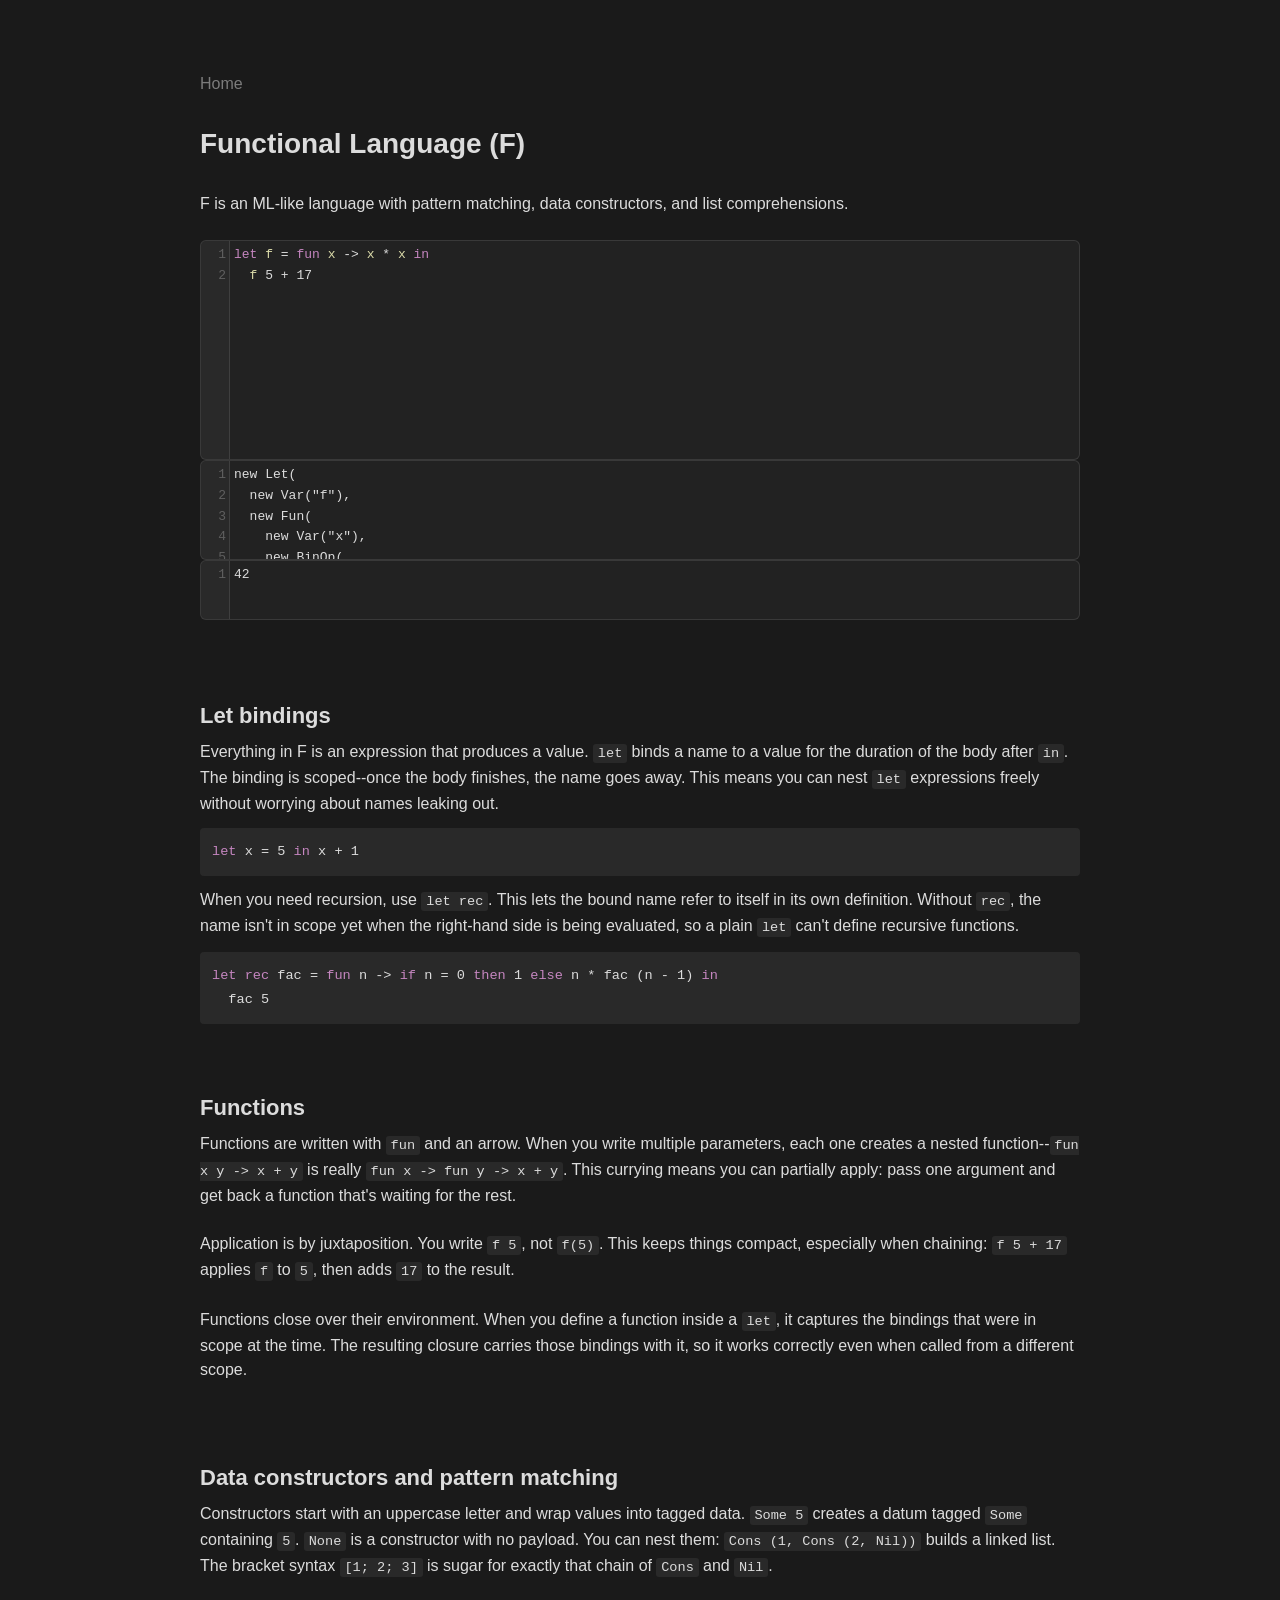
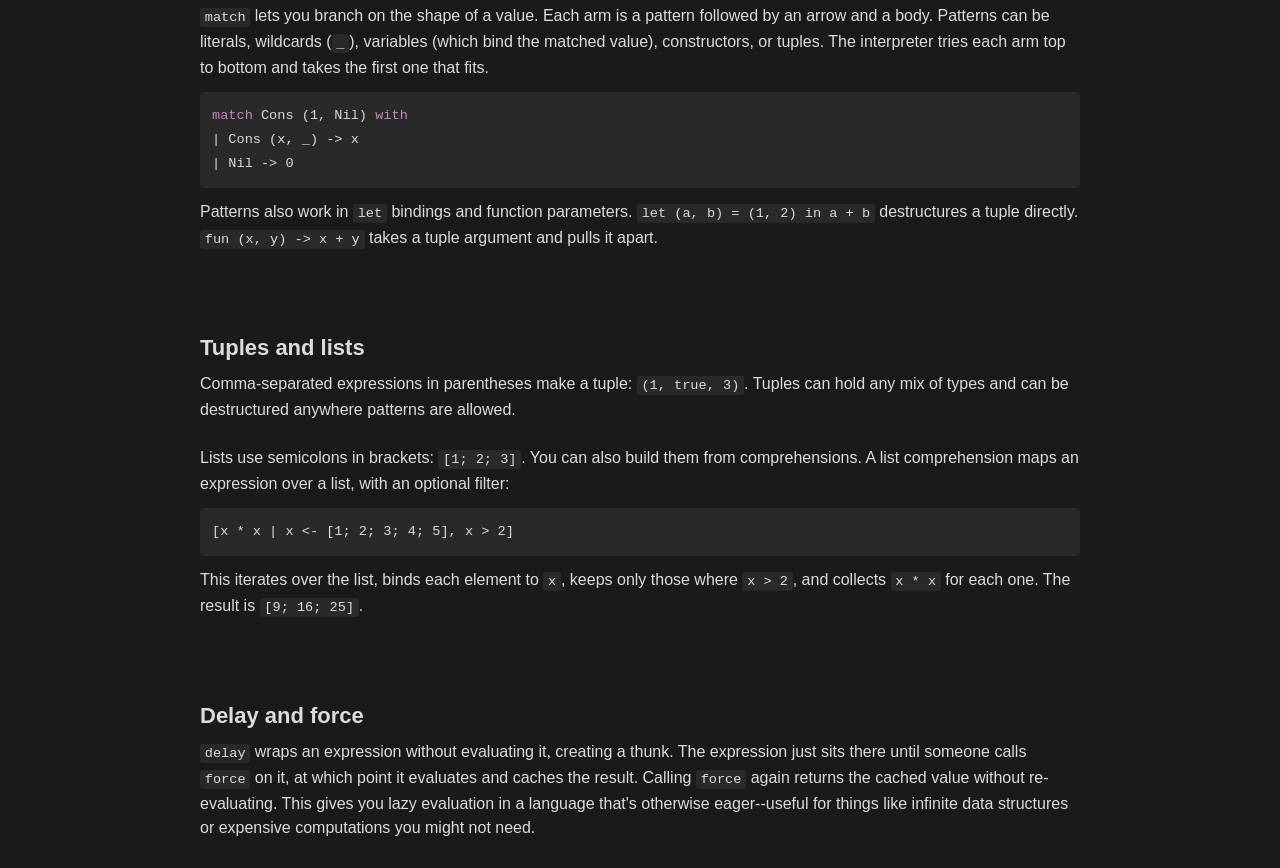
==== func.html @ e713cedb "Initial commit: language playground demo site Co-Authored-By: Claude Opus 4.6 <noreply@anthropic.com" ====
<!DOCTYPE html>
<html lang="en">
<head>
  <meta charset="utf-8">
  <meta name="viewport" content="width=device-width, initial-scale=1">
  <title>Functional Language</title>
  <link rel="stylesheet" href="lib/codemirror.css">
  <link rel="stylesheet" href="style.css">

  <script src="lib/helpers.js"></script>
  <script src="lib/lang.js"></script>
  <script src="lib/tests.js"></script>
  <script src="lib/IndentingOutputStream.js"></script>
  <script src="lib/playground.js"></script>
  <script src="lib/beautify.js"></script>

  <script src="lib/jquery-2.1.1.min.js"></script>
  <script src="lib/codemirror.js"></script>
  <script src="lib/ohm.min.js"></script>

  <script src="func/F.js"></script>
  <script src="func/interp.js"></script>
  <script src="func/prettyPrint.js"></script>
</head>
<body>
  <main class="content">
    <p class="back-link"><a href="index.html">Home</a></p>
    <h1>Functional Language (F)</h1>
    <p class="subtitle">F is an ML-like language with pattern matching, data constructors, and list comprehensions.</p>
      <script>
        F.evalAST = interp;
      </script>
      <script>
        insertPlayground(
          F,
          'let f = fun x -> x * x in\n  f 5 + 17'
        );
      </script>

      <div class="docs">
        <h2>Let bindings</h2>
        <p>Everything in F is an expression that produces a value. <code>let</code> binds a name to a value for the duration of the body after <code>in</code>. The binding is scoped--once the body finishes, the name goes away. This means you can nest <code>let</code> expressions freely without worrying about names leaking out.</p>
<pre><code><span class="let">let</span> x = 5 <span class="in">in</span> x + 1</code></pre>
        <p>When you need recursion, use <code>let rec</code>. This lets the bound name refer to itself in its own definition. Without <code>rec</code>, the name isn't in scope yet when the right-hand side is being evaluated, so a plain <code>let</code> can't define recursive functions.</p>
<pre><code><span class="let">let</span> <span class="rec">rec</span> fac = <span class="fun">fun</span> n -> <span class="if">if</span> n = 0 <span class="then">then</span> 1 <span class="else">else</span> n * fac (n - 1) <span class="in">in</span>
  fac 5</code></pre>

        <h2>Functions</h2>
        <p>Functions are written with <code>fun</code> and an arrow. When you write multiple parameters, each one creates a nested function--<code>fun x y -> x + y</code> is really <code>fun x -> fun y -> x + y</code>. This currying means you can partially apply: pass one argument and get back a function that's waiting for the rest.</p>
        <p>Application is by juxtaposition. You write <code>f 5</code>, not <code>f(5)</code>. This keeps things compact, especially when chaining: <code>f 5 + 17</code> applies <code>f</code> to <code>5</code>, then adds <code>17</code> to the result.</p>
        <p>Functions close over their environment. When you define a function inside a <code>let</code>, it captures the bindings that were in scope at the time. The resulting closure carries those bindings with it, so it works correctly even when called from a different scope.</p>

        <h2>Data constructors and pattern matching</h2>
        <p>Constructors start with an uppercase letter and wrap values into tagged data. <code>Some 5</code> creates a datum tagged <code>Some</code> containing <code>5</code>. <code>None</code> is a constructor with no payload. You can nest them: <code>Cons (1, Cons (2, Nil))</code> builds a linked list. The bracket syntax <code>[1; 2; 3]</code> is sugar for exactly that chain of <code>Cons</code> and <code>Nil</code>.</p>
        <p><code>match</code> lets you branch on the shape of a value. Each arm is a pattern followed by an arrow and a body. Patterns can be literals, wildcards (<code>_</code>), variables (which bind the matched value), constructors, or tuples. The interpreter tries each arm top to bottom and takes the first one that fits.</p>
<pre><code><span class="match">match</span> Cons (1, Nil) <span class="with">with</span>
| Cons (x, _) -> x
| Nil -> 0</code></pre>
        <p>Patterns also work in <code>let</code> bindings and function parameters. <code>let (a, b) = (1, 2) in a + b</code> destructures a tuple directly. <code>fun (x, y) -> x + y</code> takes a tuple argument and pulls it apart.</p>

        <h2>Tuples and lists</h2>
        <p>Comma-separated expressions in parentheses make a tuple: <code>(1, true, 3)</code>. Tuples can hold any mix of types and can be destructured anywhere patterns are allowed.</p>
        <p>Lists use semicolons in brackets: <code>[1; 2; 3]</code>. You can also build them from comprehensions. A list comprehension maps an expression over a list, with an optional filter:</p>
<pre><code>[x * x | x &lt;- [1; 2; 3; 4; 5], x > 2]</code></pre>
        <p>This iterates over the list, binds each element to <code>x</code>, keeps only those where <code>x > 2</code>, and collects <code>x * x</code> for each one. The result is <code>[9; 16; 25]</code>.</p>

        <h2>Delay and force</h2>
        <p><code>delay</code> wraps an expression without evaluating it, creating a thunk. The expression just sits there until someone calls <code>force</code> on it, at which point it evaluates and caches the result. Calling <code>force</code> again returns the cached value without re-evaluating. This gives you lazy evaluation in a language that's otherwise eager--useful for things like infinite data structures or expensive computations you might not need.</p>
      </div>
  </main>
</body>
</html>
---- lib/codemirror.css ----
/* BASICS */

.CodeMirror {
  /* Set height, width, borders, and global font properties here */
  font-family: monospace;
  height: 300px;
}
.CodeMirror-scroll {
  /* Set scrolling behaviour here */
  overflow: auto;
}

/* PADDING */

.CodeMirror-lines {
  padding: 4px 0; /* Vertical padding around content */
}
.CodeMirror pre {
  padding: 0 4px; /* Horizontal padding of content */
}

.CodeMirror-scrollbar-filler, .CodeMirror-gutter-filler {
  background-color: white; /* The little square between H and V scrollbars */
}

/* GUTTER */

.CodeMirror-gutters {
  border-right: 1px solid #ddd;
  background-color: #f7f7f7;
  white-space: nowrap;
}
.CodeMirror-linenumbers {}
.CodeMirror-linenumber {
  padding: 0 3px 0 5px;
  min-width: 20px;
  text-align: right;
  color: #999;
  -moz-box-sizing: content-box;
  box-sizing: content-box;
}

.CodeMirror-guttermarker { color: black; }
.CodeMirror-guttermarker-subtle { color: #999; }

/* CURSOR */

.CodeMirror div.CodeMirror-cursor {
  border-left: 1px solid black;
}
/* Shown when moving in bi-directional text */
.CodeMirror div.CodeMirror-secondarycursor {
  border-left: 1px solid silver;
}
.CodeMirror.cm-keymap-fat-cursor div.CodeMirror-cursor {
  width: auto;
  border: 0;
  background: #7e7;
}
.CodeMirror.cm-keymap-fat-cursor div.CodeMirror-cursors {
  z-index: 1;
}

.cm-animate-fat-cursor {
  width: auto;
  border: 0;
  -webkit-animation: blink 1.06s steps(1) infinite;
  -moz-animation: blink 1.06s steps(1) infinite;
  animation: blink 1.06s steps(1) infinite;
}
@-moz-keyframes blink {
  0% { background: #7e7; }
  50% { background: none; }
  100% { background: #7e7; }
}
@-webkit-keyframes blink {
  0% { background: #7e7; }
  50% { background: none; }
  100% { background: #7e7; }
}
@keyframes blink {
  0% { background: #7e7; }
  50% { background: none; }
  100% { background: #7e7; }
}

/* Can style cursor different in overwrite (non-insert) mode */
div.CodeMirror-overwrite div.CodeMirror-cursor {}

.cm-tab { display: inline-block; }

.CodeMirror-ruler {
  border-left: 1px solid #ccc;
  position: absolute;
}

/* DEFAULT THEME */

.cm-s-default .cm-keyword {color: #708;}
.cm-s-default .cm-atom {color: #219;}
.cm-s-default .cm-number {color: #164;}
.cm-s-default .cm-def {color: #00f;}
.cm-s-default .cm-variable,
.cm-s-default .cm-punctuation,
.cm-s-default .cm-property,
.cm-s-default .cm-operator {}
.cm-s-default .cm-variable-2 {color: #05a;}
.cm-s-default .cm-variable-3 {color: #085;}
.cm-s-default .cm-comment {color: #a50;}
.cm-s-default .cm-string {color: #a11;}
.cm-s-default .cm-string-2 {color: #f50;}
.cm-s-default .cm-meta {color: #555;}
.cm-s-default .cm-qualifier {color: #555;}
.cm-s-default .cm-builtin {color: #30a;}
.cm-s-default .cm-bracket {color: #997;}
.cm-s-default .cm-tag {color: #170;}
.cm-s-default .cm-attribute {color: #00c;}
.cm-s-default .cm-header {color: blue;}
.cm-s-default .cm-quote {color: #090;}
.cm-s-default .cm-hr {color: #999;}
.cm-s-default .cm-link {color: #00c;}

.cm-negative {color: #d44;}
.cm-positive {color: #292;}
.cm-header, .cm-strong {font-weight: bold;}
.cm-em {font-style: italic;}
.cm-link {text-decoration: underline;}

.cm-s-default .cm-error {color: #f00;}
.cm-invalidchar {color: #f00;}

/* Default styles for common addons */

div.CodeMirror span.CodeMirror-matchingbracket {color: #0f0;}
div.CodeMirror span.CodeMirror-nonmatchingbracket {color: #f22;}
.CodeMirror-matchingtag { background: rgba(255, 150, 0, .3); }
.CodeMirror-activeline-background {background: #e8f2ff;}

/* STOP */

/* The rest of this file contains styles related to the mechanics of
   the editor. You probably shouldn't touch them. */

.CodeMirror {
  line-height: 1;
  position: relative;
  overflow: hidden;
  background: white;
  color: black;
}

.CodeMirror-scroll {
  /* 30px is the magic margin used to hide the element's real scrollbars */
  /* See overflow: hidden in .CodeMirror */
  margin-bottom: -30px; margin-right: -30px;
  padding-bottom: 30px;
  height: 100%;
  outline: none; /* Prevent dragging from highlighting the element */
  position: relative;
  -moz-box-sizing: content-box;
  box-sizing: content-box;
}
.CodeMirror-sizer {
  position: relative;
  border-right: 30px solid transparent;
  -moz-box-sizing: content-box;
  box-sizing: content-box;
}

/* The fake, visible scrollbars. Used to force redraw during scrolling
   before actuall scrolling happens, thus preventing shaking and
   flickering artifacts. */
.CodeMirror-vscrollbar, .CodeMirror-hscrollbar, .CodeMirror-scrollbar-filler, .CodeMirror-gutter-filler {
  position: absolute;
  z-index: 6;
  display: none;
}
.CodeMirror-vscrollbar {
  right: 0; top: 0;
  overflow-x: hidden;
  overflow-y: scroll;
}
.CodeMirror-hscrollbar {
  bottom: 0; left: 0;
  overflow-y: hidden;
  overflow-x: scroll;
}
.CodeMirror-scrollbar-filler {
  right: 0; bottom: 0;
}
.CodeMirror-gutter-filler {
  left: 0; bottom: 0;
}

.CodeMirror-gutters {
  position: absolute; left: 0; top: 0;
  padding-bottom: 30px;
  z-index: 3;
}
.CodeMirror-gutter {
  white-space: normal;
  height: 100%;
  -moz-box-sizing: content-box;
  box-sizing: content-box;
  padding-bottom: 30px;
  margin-bottom: -32px;
  display: inline-block;
  /* Hack to make IE7 behave */
  *zoom:1;
  *display:inline;
}
.CodeMirror-gutter-elt {
  position: absolute;
  cursor: default;
  z-index: 4;
}

.CodeMirror-lines {
  cursor: text;
  min-height: 1px; /* prevents collapsing before first draw */
}
.CodeMirror pre {
  /* Reset some styles that the rest of the page might have set */
  -moz-border-radius: 0; -webkit-border-radius: 0; border-radius: 0;
  border-width: 0;
  background: transparent;
  font-family: inherit;
  font-size: inherit;
  margin: 0;
  white-space: pre;
  word-wrap: normal;
  line-height: inherit;
  color: inherit;
  z-index: 2;
  position: relative;
  overflow: visible;
}
.CodeMirror-wrap pre {
  word-wrap: break-word;
  white-space: pre-wrap;
  word-break: normal;
}

.CodeMirror-linebackground {
  position: absolute;
  left: 0; right: 0; top: 0; bottom: 0;
  z-index: 0;
}

.CodeMirror-linewidget {
  position: relative;
  z-index: 2;
  overflow: auto;
}

.CodeMirror-widget {}

.CodeMirror-wrap .CodeMirror-scroll {
  overflow-x: hidden;
}

.CodeMirror-measure {
  position: absolute;
  width: 100%;
  height: 0;
  overflow: hidden;
  visibility: hidden;
}
.CodeMirror-measure pre { position: static; }

.CodeMirror div.CodeMirror-cursor {
  position: absolute;
  border-right: none;
  width: 0;
}

div.CodeMirror-cursors {
  visibility: hidden;
  position: relative;
  z-index: 3;
}
.CodeMirror-focused div.CodeMirror-cursors {
  visibility: visible;
}

.CodeMirror-selected { background: #d9d9d9; }
.CodeMirror-focused .CodeMirror-selected { background: #d7d4f0; }
.CodeMirror-crosshair { cursor: crosshair; }

.cm-searching {
  background: #ffa;
  background: rgba(255, 255, 0, .4);
}

/* IE7 hack to prevent it from returning funny offsetTops on the spans */
.CodeMirror span { *vertical-align: text-bottom; }

/* Used to force a border model for a node */
.cm-force-border { padding-right: .1px; }

@media print {
  /* Hide the cursor when printing */
  .CodeMirror div.CodeMirror-cursors {
    visibility: hidden;
  }
}

/* Help users use markselection to safely style text background */
span.CodeMirror-selectedtext { background: none; }
---- style.css ----
:root {
  --color-bg: #1a1a1a;
  --color-surface: rgba(255, 255, 255, 0.04);
  --color-text: rgb(220, 220, 220);
  --color-text-muted: rgb(160, 160, 160);
  --color-code-bg: rgba(255, 255, 255, 0.065);
  --color-border: rgba(255, 255, 255, 0.1);

  --font-sans: 'SF Pro Text', -apple-system, BlinkMacSystemFont, sans-serif;
  --font-mono: 'SF Mono', ui-monospace, SFMono-Regular, monospace;
  --g: 1.5rem;
}

*, *::before, *::after { box-sizing: border-box; }

body {
  margin: 0;
  font-family: var(--font-sans);
  font-size: 1rem;
  font-weight: 475;
  color: var(--color-text);
  background: var(--color-bg);
  line-height: var(--g);
  -webkit-font-smoothing: antialiased;
}

a {
  color: inherit;
  text-decoration: none;
  opacity: 0.75;
  transition: opacity 0.15s;
}

a::after {
  content: '\2197';
  font-size: 0.7em;
  margin-left: 0.15em;
  display: inline-block;
}

a:hover {
  opacity: 0.45;
}

/* --- Content area --- */

.content {
  padding: calc(2 * var(--g)) calc(3 * var(--g));
  max-width: 64rem;
  margin: 0 auto;
}

.content h1 {
  font-size: 1.75rem;
  font-weight: 700;
  line-height: calc(2 * var(--g));
  margin-bottom: var(--g);
}

.content .subtitle {
  margin: var(--g) 0;
}

.content p {
  margin: var(--g) 0;
}

/* --- Landing page link list --- */

.link-list {
  list-style: none;
  padding: 0;
  margin: 0;
  line-height: 1.65;
}

/* --- Docs content --- */

.docs {
  margin-top: calc(3 * var(--g));
}

.docs h2 {
  font-size: 1.375rem;
  font-weight: 600;
  line-height: calc(2 * var(--g));
  margin-top: calc(3 * var(--g));
  margin-bottom: 0;
}

.docs h3 {
  font-size: 1rem;
  font-weight: 600;
  line-height: var(--g);
  margin-top: calc(2 * var(--g));
  margin-bottom: 0;
}

.docs h2 + p, .docs h3 + p {
  margin-top: 0;
}

.docs p {
  margin: var(--g) 0;
}

.docs code {
  font-family: var(--font-mono);
  font-size: 0.85em;
  font-weight: 500;
  background: var(--color-code-bg);
  padding: 0.15em 0.35em;
  border-radius: 3px;
}

.docs pre {
  background: var(--color-code-bg);
  border-radius: 4px;
  padding: calc(0.5 * var(--g));
  overflow-x: auto;
  line-height: var(--g);
  margin: calc(-0.5 * var(--g)) 0;
  font-size: 0.85rem;
  font-weight: 500;
  font-family: var(--font-mono);
}

.docs pre code {
  background: none;
  padding: 0;
  font-size: inherit;
  font-weight: inherit;
}

/* --- Callout --- */

.callout {
  background: var(--color-surface);
  border-radius: 4px;
  padding: calc(0.5 * var(--g)) var(--g);
  margin: var(--g) 0;
}

.callout p {
  margin: calc(0.5 * var(--g)) 0;
}

/* --- Back link --- */

.back-link {
  margin-bottom: 1.5rem;
}

.back-link a::after {
  content: none;
}

.back-link a {
  opacity: 0.5;
}

.back-link a:hover {
  opacity: 0.3;
}

/* --- CodeMirror dark overrides --- */

.CodeMirror {
  background: var(--color-surface) !important;
  color: var(--color-text) !important;
  font-family: var(--font-mono) !important;
  font-size: 13px !important;
  font-weight: 400 !important;
  line-height: 1.6 !important;
  border-radius: 6px;
  border: 1px solid var(--color-border) !important;
}

.CodeMirror-gutters {
  background: rgba(255, 255, 255, 0.03) !important;
  border-right: 1px solid var(--color-border) !important;
}

.CodeMirror-linenumber {
  color: rgba(255, 255, 255, 0.25) !important;
}

.CodeMirror-cursor {
  border-left-color: var(--color-text) !important;
}

.CodeMirror-selected {
  background: rgba(124, 162, 223, 0.2) !important;
}

.CodeMirror-focused .CodeMirror-selected {
  background: rgba(124, 162, 223, 0.3) !important;
}

.CodeMirror-activeline-background {
  background: rgba(255, 255, 255, 0.04) !important;
}

/* --- Playground table dark styling --- */

table.playground {
  border-collapse: collapse;
  width: 100%;
  margin-top: 1rem;
  table-layout: fixed;
}

table.playground td {
  padding: 4px 0;
  vertical-align: top;
}

table.playground tr.collapsed td {
  opacity: 0.4;
}

table.playground tr.collapsed .CodeMirror {
  display: none;
}

/* parse error */
parseError {
  display: block;
  font-family: var(--font-mono);
  font-size: 12px;
  color: #f48771;
  white-space: pre;
  padding: 2px 4px;
}

/* --- Syntax highlighting: Func --- */

.if, .then, .else, .fun, .let, .rec, .in, .match, .with, .delay, .force {
  color: #c586c0;
}

.ident {
  color: #dcdcaa;
}

/* --- Syntax highlighting: Log --- */

.symbol {
  color: #c586c0;
}

.variable {
  color: #9cdcfe;
}

/* --- Syntax highlighting: JS/PM --- */

.kw { color: #c586c0; }
.fn { color: #dcdcaa; }
.str { color: #ce9178; }
.num { color: #b5cea8; }

/* --- Syntax highlighting: shared --- */

.comment {
  color: #6a9955;
}

/* --- Responsive --- */

@media (max-width: 768px) {
  .content {
    padding: 2rem 1.5rem;
  }
}
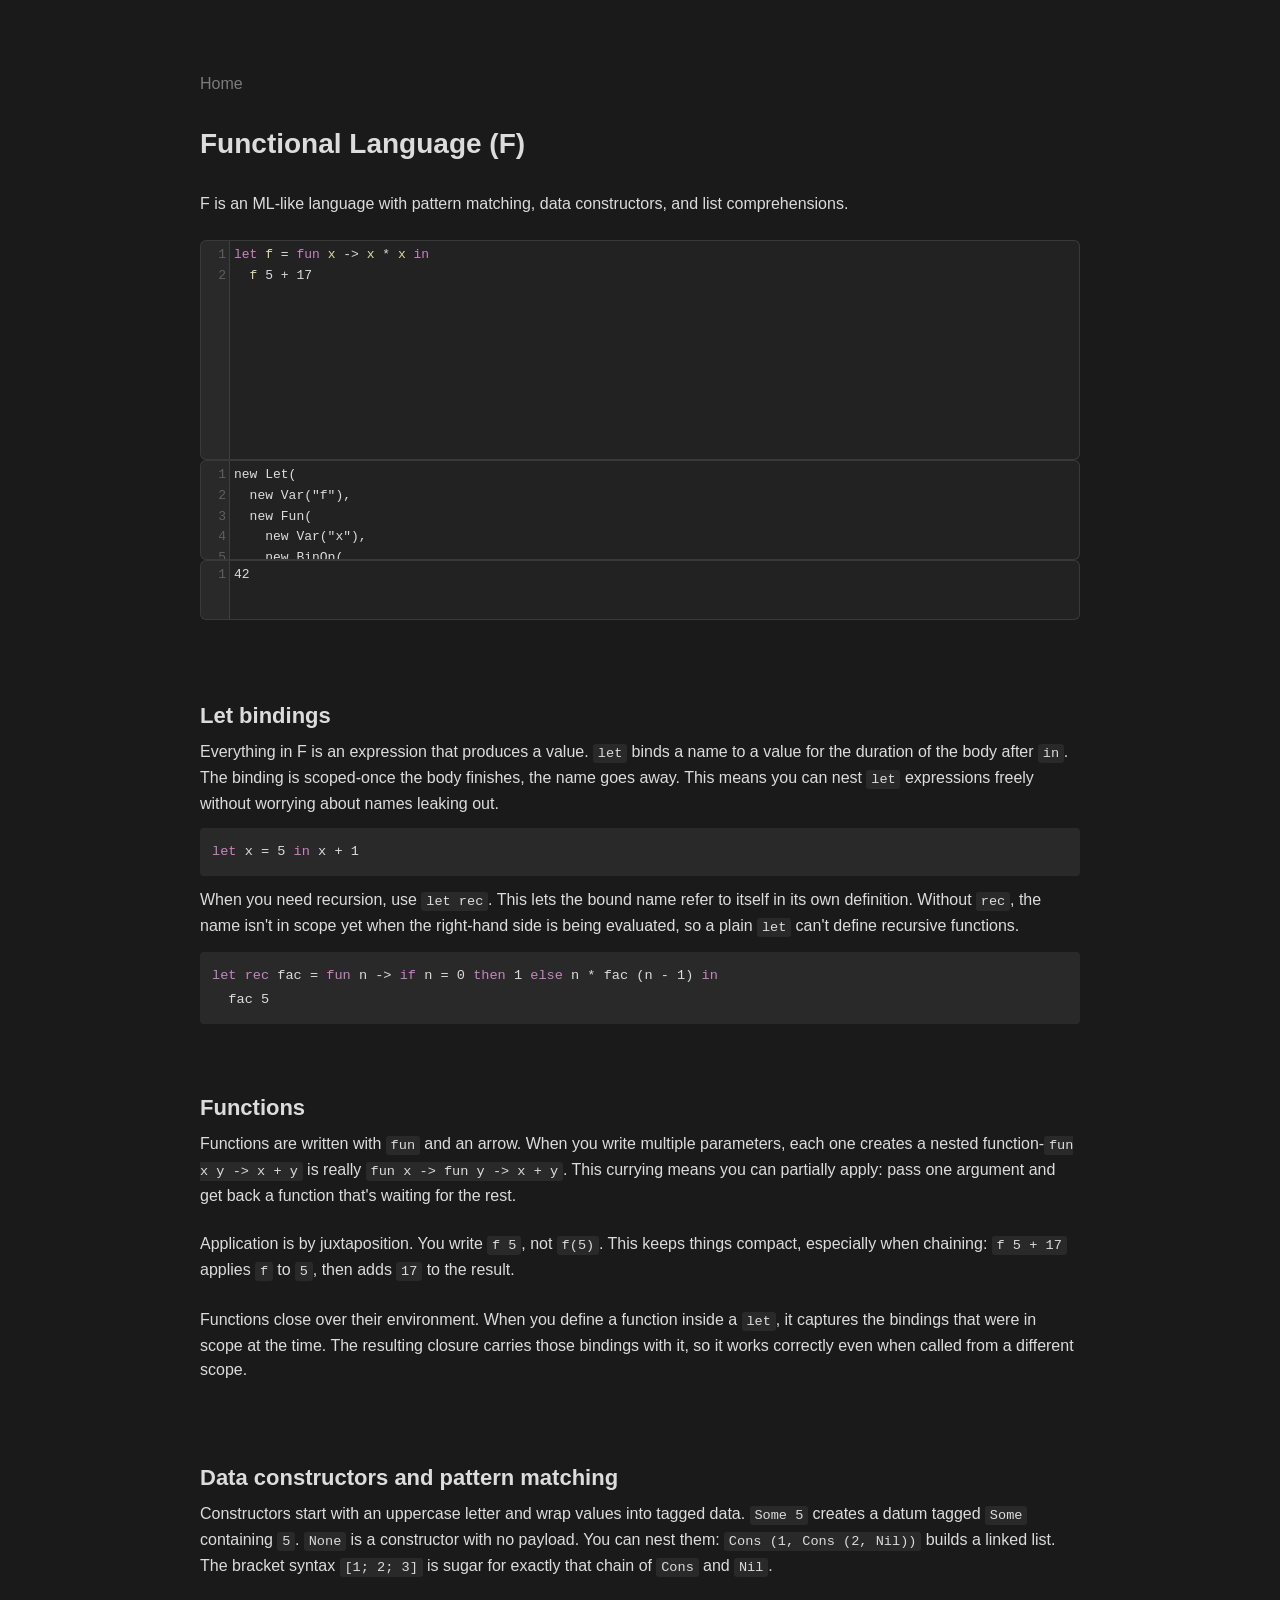
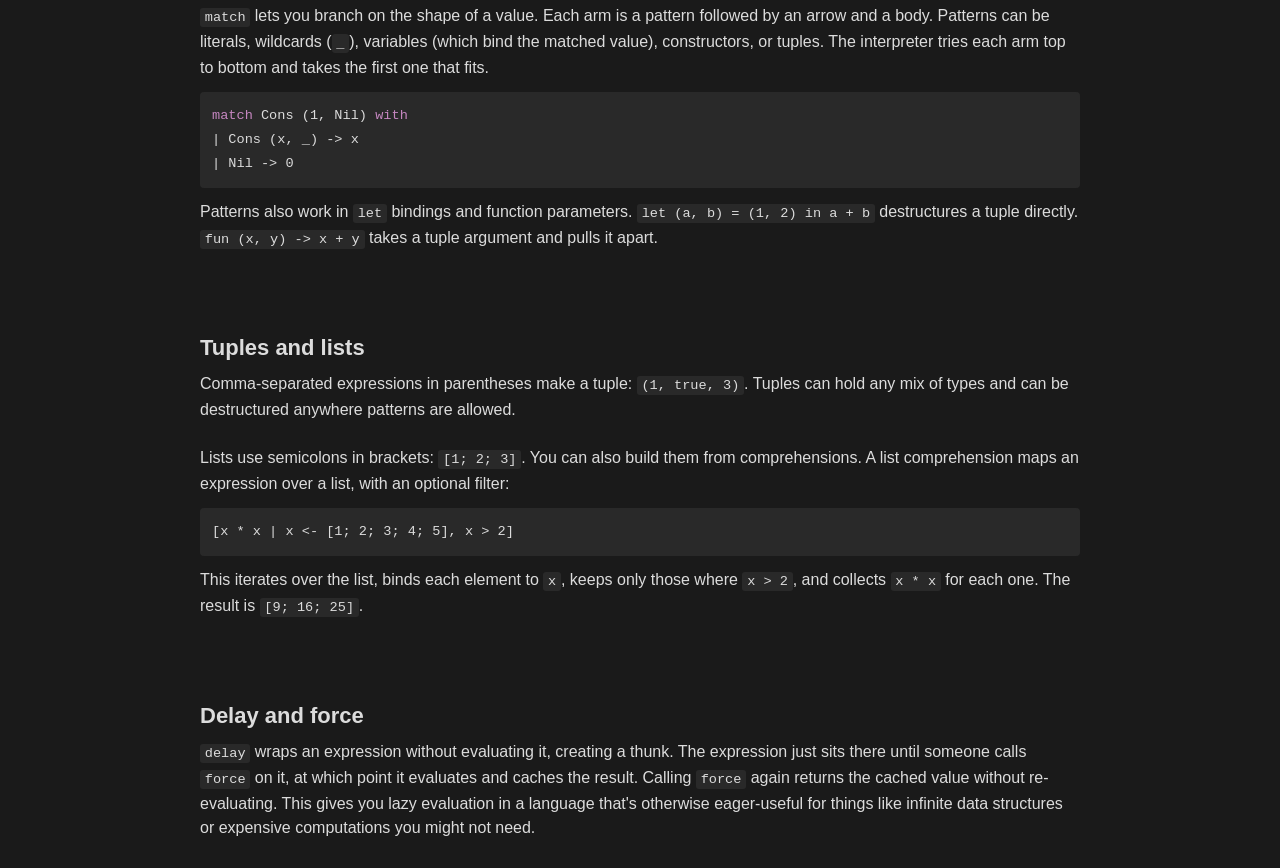
==== commit c3220cee: "Replace double dashes with single dashes in prose" ====
--- a/func.html
+++ b/func.html
@@ -39,14 +39,14 @@
 
       <div class="docs">
         <h2>Let bindings</h2>
-        <p>Everything in F is an expression that produces a value. <code>let</code> binds a name to a value for the duration of the body after <code>in</code>. The binding is scoped--once the body finishes, the name goes away. This means you can nest <code>let</code> expressions freely without worrying about names leaking out.</p>
+        <p>Everything in F is an expression that produces a value. <code>let</code> binds a name to a value for the duration of the body after <code>in</code>. The binding is scoped-once the body finishes, the name goes away. This means you can nest <code>let</code> expressions freely without worrying about names leaking out.</p>
 <pre><code><span class="let">let</span> x = 5 <span class="in">in</span> x + 1</code></pre>
         <p>When you need recursion, use <code>let rec</code>. This lets the bound name refer to itself in its own definition. Without <code>rec</code>, the name isn't in scope yet when the right-hand side is being evaluated, so a plain <code>let</code> can't define recursive functions.</p>
 <pre><code><span class="let">let</span> <span class="rec">rec</span> fac = <span class="fun">fun</span> n -> <span class="if">if</span> n = 0 <span class="then">then</span> 1 <span class="else">else</span> n * fac (n - 1) <span class="in">in</span>
   fac 5</code></pre>
 
         <h2>Functions</h2>
-        <p>Functions are written with <code>fun</code> and an arrow. When you write multiple parameters, each one creates a nested function--<code>fun x y -> x + y</code> is really <code>fun x -> fun y -> x + y</code>. This currying means you can partially apply: pass one argument and get back a function that's waiting for the rest.</p>
+        <p>Functions are written with <code>fun</code> and an arrow. When you write multiple parameters, each one creates a nested function-<code>fun x y -> x + y</code> is really <code>fun x -> fun y -> x + y</code>. This currying means you can partially apply: pass one argument and get back a function that's waiting for the rest.</p>
         <p>Application is by juxtaposition. You write <code>f 5</code>, not <code>f(5)</code>. This keeps things compact, especially when chaining: <code>f 5 + 17</code> applies <code>f</code> to <code>5</code>, then adds <code>17</code> to the result.</p>
         <p>Functions close over their environment. When you define a function inside a <code>let</code>, it captures the bindings that were in scope at the time. The resulting closure carries those bindings with it, so it works correctly even when called from a different scope.</p>
 
@@ -65,7 +65,7 @@
         <p>This iterates over the list, binds each element to <code>x</code>, keeps only those where <code>x > 2</code>, and collects <code>x * x</code> for each one. The result is <code>[9; 16; 25]</code>.</p>
 
         <h2>Delay and force</h2>
-        <p><code>delay</code> wraps an expression without evaluating it, creating a thunk. The expression just sits there until someone calls <code>force</code> on it, at which point it evaluates and caches the result. Calling <code>force</code> again returns the cached value without re-evaluating. This gives you lazy evaluation in a language that's otherwise eager--useful for things like infinite data structures or expensive computations you might not need.</p>
+        <p><code>delay</code> wraps an expression without evaluating it, creating a thunk. The expression just sits there until someone calls <code>force</code> on it, at which point it evaluates and caches the result. Calling <code>force</code> again returns the cached value without re-evaluating. This gives you lazy evaluation in a language that's otherwise eager-useful for things like infinite data structures or expensive computations you might not need.</p>
       </div>
   </main>
 </body>
